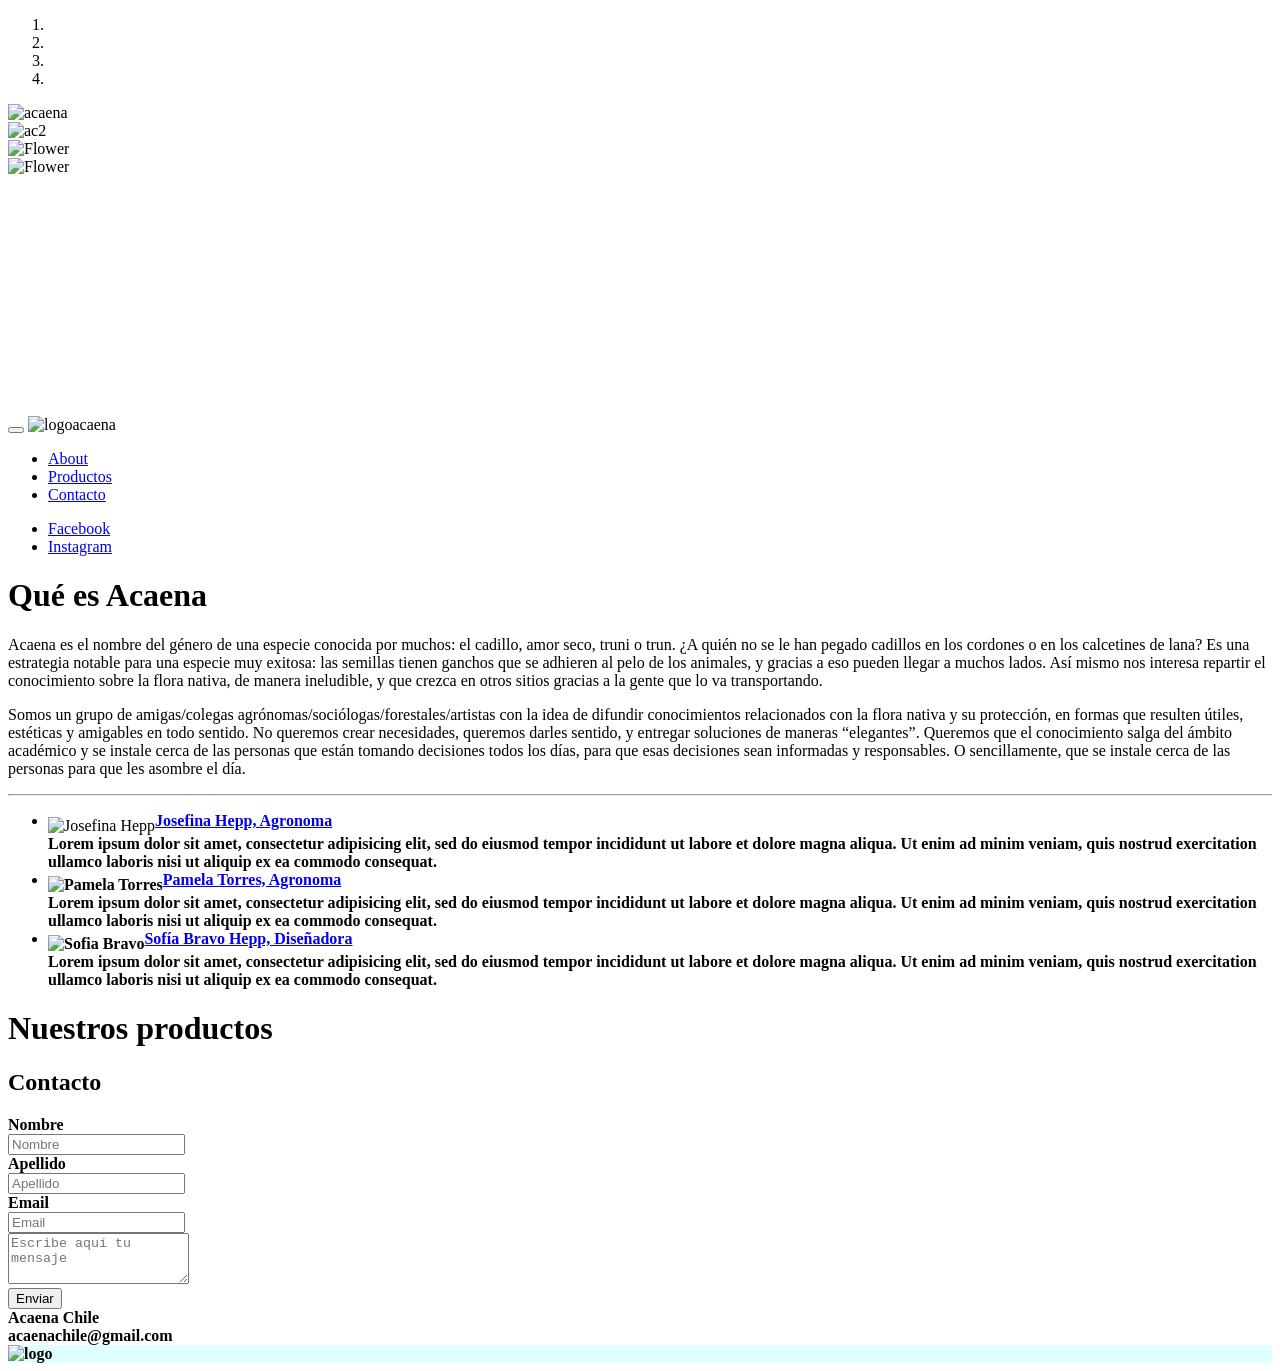
==== index.html @ 66010f5f "first commit" ====
<!DOCTYPE html>
<html lang="es">
  <head>
    <meta charset="utf-8">
    <meta http-equiv="X-UA-Compatible" content="IE=edge">
    <meta name="viewport" content="width=device-width, initial-scale=1">
    <!-- The above 3 meta tags *must* come first in the head; any other head content must come *after* these tags -->
    <title>Acaena, diseño educativo para la valoración de nuestra flora</title>
    
    <meta property="og:title" content="Acaena difunde conocimientos de la flora nativa y su protección, en formas que resulten útiles, estéticas y amigables en todo sentido." />
 <!--    <meta property="og:url" content="https://mcantillana.github.io/varios_html" /> --> <!-- FALTA!!!! -->
    <meta property="og:image" content="image/logoacaena.png" />
    <!-- Bootstrap -->
    <link href='https://fonts.googleapis.com/css?family=Quicksand:400,700' rel='stylesheet' type='text/css'>
    <link href="bower_components/bootstrap/dist/css/bootstrap.min.css" rel="stylesheet">
    <link href="css/style.css" rel="stylesheet">

    <!-- HTML5 shim and Respond.js for IE8 support of HTML5 elements and media queries -->
    <!-- WARNING: Respond.js doesn't work if you view the page via file:// -->
    <!--[if lt IE 9]>
      <script src="https://oss.maxcdn.com/html5shiv/3.7.2/html5shiv.min.js"></script>
      <script src="https://oss.maxcdn.com/respond/1.4.2/respond.min.js"></script>
    <![endif]-->
  </head>

<body data-spy="scroll" data-target=".navbar" data-offset="50">

<div class="container-fluid1" style="height:400px;">
  

  <div id="myCarousel" class="carousel slide" data-ride="carousel">
    <!-- Indicators -->
      <ol class="carousel-indicators">
        <li data-target="#myCarousel" data-slide-to="0" class="active"></li>
        <li data-target="#myCarousel" data-slide-to="1"></li>
        <li data-target="#myCarousel" data-slide-to="2"></li>
        <li data-target="#myCarousel" data-slide-to="3"></li>
      </ol>

    <!-- Wrapper for slides -->
      <div class="carousel-inner" role="listbox">
          <div class="item active">
            <img src="image/acaena.jpg" alt="acaena" width="1440" height="400">
          </div>

          <div class="item">
            <img src="image/acaena2.jpg" alt="ac2" width="1440" height="400">
          </div>
        
          <div class="item">
            <img src="image/acaena3.jpg" alt="Flower" width="1440" height="400">
          </div>

          <div class="item">
            <img src="image/acaena4.jpg" alt="Flower" width="1440" height="400">
          </div>
      </div>
    </div>



  <!-- <ol class="slider2">
  <li><img src="image/acaena.jpg" height="400" width="1440" /></li>
  <li><img src="image/acaena2.jpg" height="400" width="1440"/></li>
  <li><img src="image/acaena3.jpg" height="400" width="1440"/></li>
  </ul> -->
</div>

<nav class="navbar navbar-inverse" data-spy="affix" data-offset-top="197">
  <div class="container-fluid">
    <div class="navbar-header">
        <button type="button" class="navbar-toggle" data-toggle="collapse" data-target="#myNavbar">
          <span class="icon-bar"></span>
          <span class="icon-bar"></span>
          <span class="icon-bar"></span>                        
      </button>
      <!-- <a class="navbar-brand" href="image/logoacaena.png" width="50">acaena</a> -->
       <img id="logonav" src="image/logonav.png" height="38" width="50" alt="logoacaena">
  
    </div>
    <div>
      <div class="collapse navbar-collapse" id="myNavbar">
        <ul class="nav navbar-nav">
          <li><a href="#about">About</a></li>
          <li><a href="#productos">Productos</a></li>
          <li><a href="#contacto">Contacto</a></li>
        <!--   <li class="dropdown"><a class="dropdown-toggle" data-toggle="dropdown" href="#">Section 4 <span class="caret"></span></a>
            <ul class="dropdown-menu">
              <li><a href="#section41">Section 4-1</a></li>
              <li><a href="#section42">Section 4-2</a></li>
            </ul>
          </li> -->
            
        </ul>

        <ul class="nav navbar-nav navbar-right">
          <li><a href="https://www.facebook.com/Acaena-667442486612072/"><span class="glyphicon glyphicon-heart-empty"></span> Facebook</a></li>
          <li><a href="#"><span class="glyphicon glyphicon-camera"></span> Instagram</a></li>
        </ul>

      </div>
    </div>
  </div>
</nav>    

<div id="about" class="container-fluid">
  <h1>Qué es Acaena</h1>
  <div class="container">
    <div class="row">
      <div class="col-md-6">
         <p>Acaena es el nombre del género de una especie conocida por muchos: el cadillo, amor seco, truni o trun. ¿A quién no se le han pegado cadillos en los cordones o en los calcetines de lana? Es una estrategia notable para una especie muy exitosa: las semillas tienen ganchos que se adhieren al pelo de los animales, y gracias a eso pueden llegar a muchos lados.

         Así mismo nos interesa repartir el conocimiento sobre la flora nativa, de manera ineludible, y que crezca en otros sitios gracias a la gente que lo va transportando.</p>

      </div>

        <div class="col-md-6">
         <p>Somos un grupo de amigas/colegas agrónomas/sociólogas/forestales/artistas con la idea de difundir conocimientos relacionados con la flora nativa y su protección, en formas que resulten útiles, estéticas y amigables en todo sentido. No queremos crear necesidades, queremos darles sentido, y entregar soluciones de maneras “elegantes”. Queremos que el conocimiento salga del ámbito académico y se instale cerca de las personas que están tomando decisiones todos los días, para que esas decisiones sean informadas y responsables. O sencillamente, que se instale cerca de las personas para que les asombre el día.</p>
      </div>
      <hr>

      <div id="profile" class="col-md-12">
        <ul >
          <li class="col-md-4"><img src="image/jose.jpg" height="150" width="150" alt="Josefina Hepp" class="img-responsive img-circle" align="middle"><a href="#demo1" class="btn btn-info" data-toggle="collapse"><b>Josefina Hepp, Agronoma<b></a>
  <div id="demo1" class="collapse">
    Lorem ipsum dolor sit amet, consectetur adipisicing elit,
    sed do eiusmod tempor incididunt ut labore et dolore magna aliqua. Ut enim ad minim veniam,
    quis nostrud exercitation ullamco laboris nisi ut aliquip ex ea commodo consequat.
  </div></li>
          <li class="col-md-4"><img src="image/pame.jpg" height="150" width="150" alt="Pamela Torres" class="img-responsive img-circle" align="middle"><a href="#demo2" class="btn btn-info" data-toggle="collapse"><b>Pamela Torres, Agronoma<b></a>
  <div id="demo2" class="collapse">
    Lorem ipsum dolor sit amet, consectetur adipisicing elit,
    sed do eiusmod tempor incididunt ut labore et dolore magna aliqua. Ut enim ad minim veniam,
    quis nostrud exercitation ullamco laboris nisi ut aliquip ex ea commodo consequat.
  </div></li>
          <li class="col-md-4"><img src="image/sofi.jpg" height="150" width="150" alt="Sofia Bravo" class="img-responsive img-circle" align="middle"><a href="#demo3" class="btn btn-info" data-toggle="collapse"><b>Sofía Bravo Hepp, Diseñadora<b></a>
  <div id="demo3" class="collapse">
    Lorem ipsum dolor sit amet, consectetur adipisicing elit,
    sed do eiusmod tempor incididunt ut labore et dolore magna aliqua. Ut enim ad minim veniam,
    quis nostrud exercitation ullamco laboris nisi ut aliquip ex ea commodo consequat.
  </div></li>
            
        </ul>
 
        
      </div>

      
    </div>
    
  </div>
 
</div>
<div id="productos" class="container-fluid">
  <h1>Nuestros productos</h1>
 <!--  <p>Try to scroll this section and look at the navigation bar while scrolling! Try to scroll this section and look at the navigation bar while scrolling!</p> -->
  
</div>
<!-- <div id="contacto" class="container-fluid">
    <div class="container">
      <h2>Contacto</h2>
      <form class="form-horizontal" role="form">
        <div class="form-group">
          <label class="control-label col-sm-2" for="email">Email:</label>
          <div class="col-sm-10">
            <input type="email" class="form-control" id="email" placeholder="Enter email">
          </div>
        </div>
        <div class="form-group">
          <label class="control-label col-sm-2" for="pwd">Password:</label>
          <div class="col-sm-10">          
            <input type="password" class="form-control" id="pwd" placeholder="Enter password">
          </div>
        </div>
        <div class="form-group">        
          <div class="col-sm-offset-2 col-sm-10">
            <div class="checkbox">
              <label><input type="checkbox"> Remember me</label>
            </div>
          </div>
        </div>
        <div class="form-group">        
          <div class="col-sm-offset-2 col-sm-10">
            <button type="submit" class="btn btn-default">Submit</button>
          </div>
        </div>
      </form>
    </div>
 -->



<div id="contacto" class="container-fluid">
    <div class="container">
    <h2>Contacto</h2>
           <form class="form-horizontal" role="form"  id="myform">
              
            <div class="form-group">
              <label class="control-label col-sm-2" for="nombre">Nombre</label>
              <div class="col-sm-10">
                 <input type="text" class="form-control" id="nombre" placeholder="Nombre" name="nombre" data-validation="required" data-validation-error-msg="Ups, no escribiste tu nombre">
              </div>
               
            </div>
            <div class="form-group">
              <label class="control-label col-sm-2" for="apellido">Apellido</label>
              <div class="col-sm-10">  
                <input type="text" class="form-control" id="apellido" placeholder="Apellido" name="apellido" data-validation="required" data-validation-error-msg="Ups, no escribiste tu apellido">
            </div>
            </div>
              <div class="form-group">
              <label class="control-label col-sm-2" for="email">Email</label>
              <div class="col-sm-10">   
                <input type="email" class="form-control" id="email" placeholder="Email" name="email" data-validation="email" data-validation-error-msg="Ups, no escribiste tu email">
            </div>
      
            </div>
            <div class="form-group">
            <textarea class="form-control col-sm-4" rows="3" placeholder="Escribe aquí tu mensaje" data-validation="required" data-validation-error-msg="Ups, no escribiste nada"></textarea>
            </div>
            <input type="submit" value="Enviar" name="boton" class="btn btn-default" id="btn">
          </form>
        
    </div>


</div>

<!-- <div id="section41" class="container-fluid">
  <h1>Section 4 Submenu 1</h1>
  <p>Try to scroll this section and look at the navigation bar while scrolling! Try to scroll this section and look at the navigation bar while scrolling!</p>
  <p>Try to scroll this section and look at the navigation bar while scrolling! Try to scroll this section and look at the navigation bar while scrolling!</p>
</div>
<div id="section42" class="container-fluid">
  <h1>Section 4 Submenu 2</h1>
  <p>Try to scroll this section and look at the navigation bar while scrolling! Try to scroll this section and look at the navigation bar while scrolling!</p>
  <p>Try to scroll this section and look at the navigation bar while scrolling! Try to scroll this section and look at the navigation bar while scrolling!</p>
</div> -->



    <!-- jQuery (necessary for Bootstrap's JavaScript plugins)
    <script src="bower_components/jquery/dist/jquery.min.js"></script>
    <!-- Include all compiled plugins (below), or include individual files as needed -->
    <script src="bower_components/jquery/dist/jquery.min.js"></script>
    <script src="bower_components/bootstrap/dist/js/bootstrap.min.js"></script>
    <script src="bower_components/jquery-form-validator/form-validator/jquery.form-validator.min.js"></script>
      <script src="bower_components/bxslider/jquery.bxSlider.min.js"></script>
       <script src="bower_components/masonry/dist/masonry.pkgd.min.js"></script>

    <script>
    $(document).ready(function(){
      $.validate({
        form:'#myform'
      });
    });

    $(document).ready(function(){
  $('.bxslider').bxSlider();
});

    $('.grid').masonry({
  // options
  itemSelector: '.grid-item',
  columnWidth: 200
});

 </script>


  </body>
  <footer>
<div id="footer" class="container-fluid" style="background-color: white;">
 
  <div class="row">
    <div class="col-xs-8 col-md-4">
      Acaena Chile<br>
      
    </div>
    <div class="col-xs-8 col-sm-4" >acaenachile@gmail.com</div>
    <!-- Add clearfix for only the required viewport -->
    <div class="clearfix visible-xs"></div>
    <div class="col-xs-4 col-sm-4" style="background-color:lightcyan;"><img src="image/logoacaena.png" alt="logo"></div>
    
  </div>
</div>
    
  </footer>
</html>
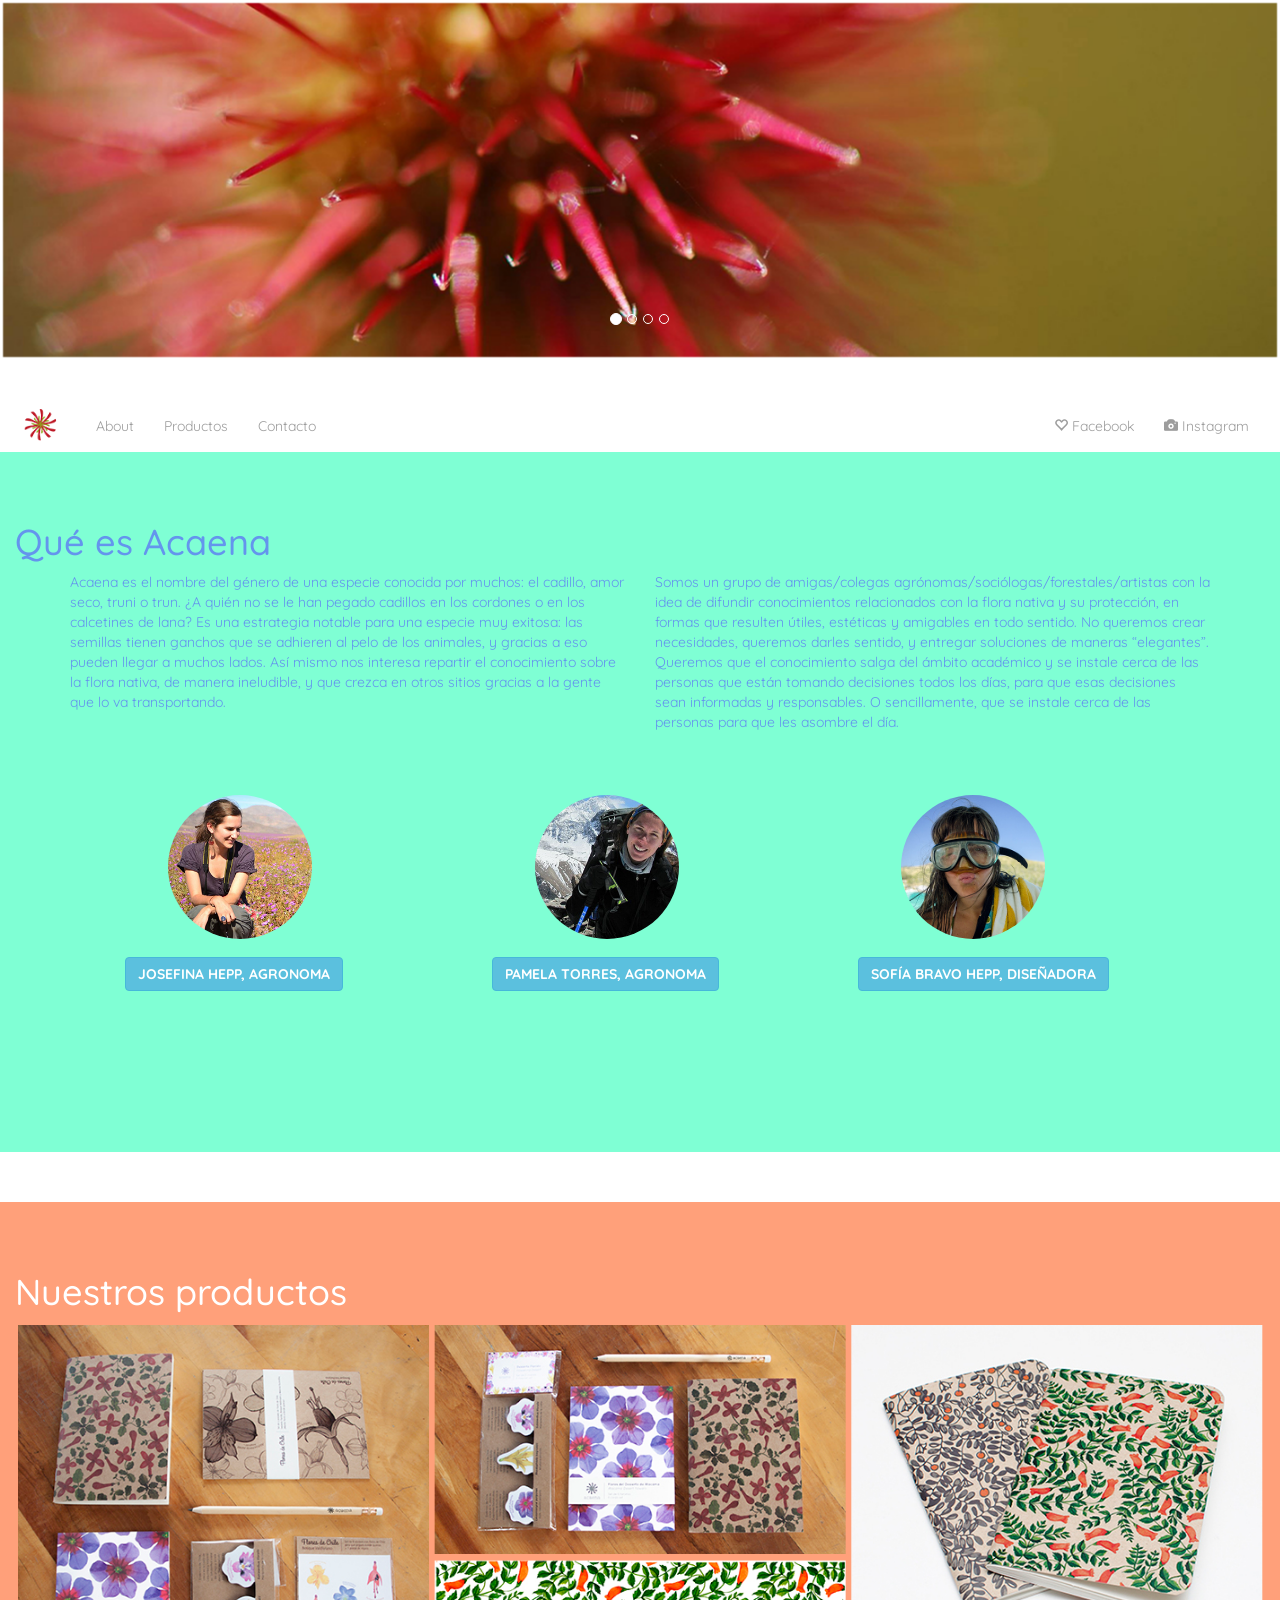
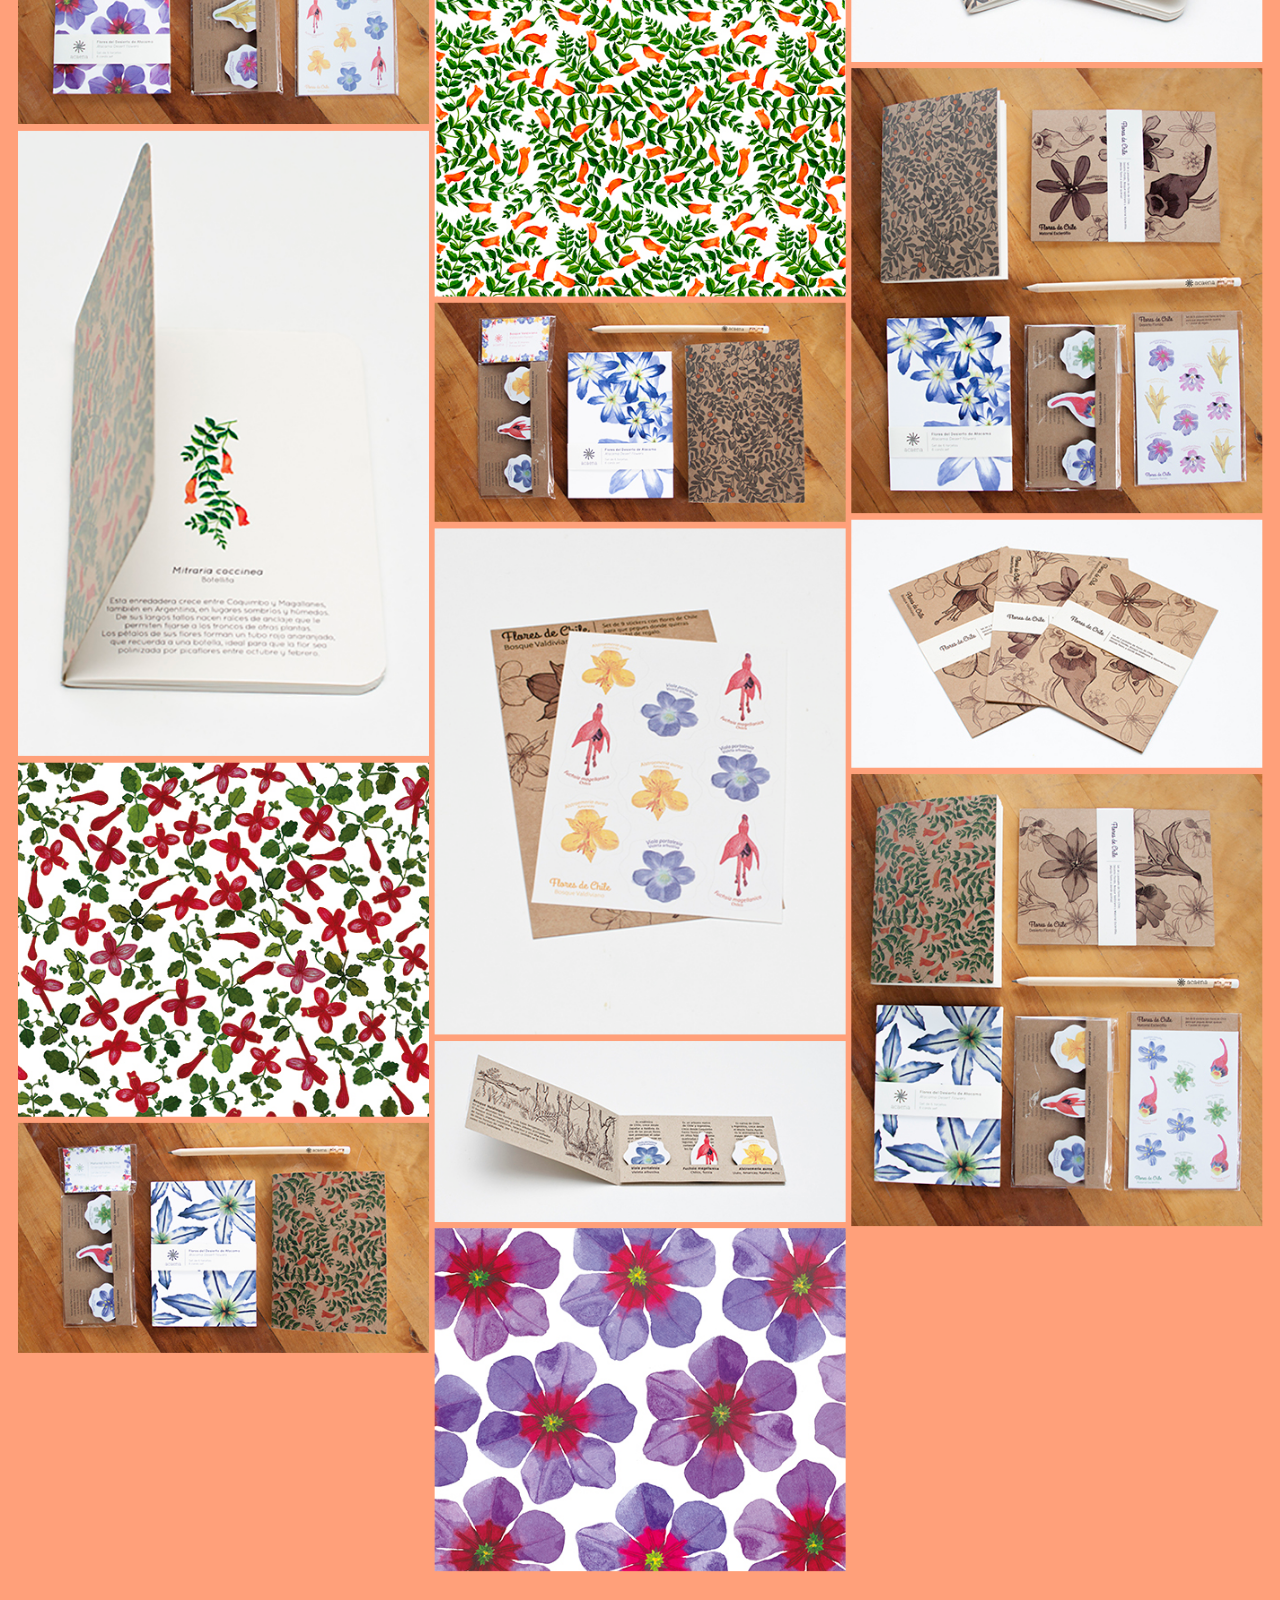
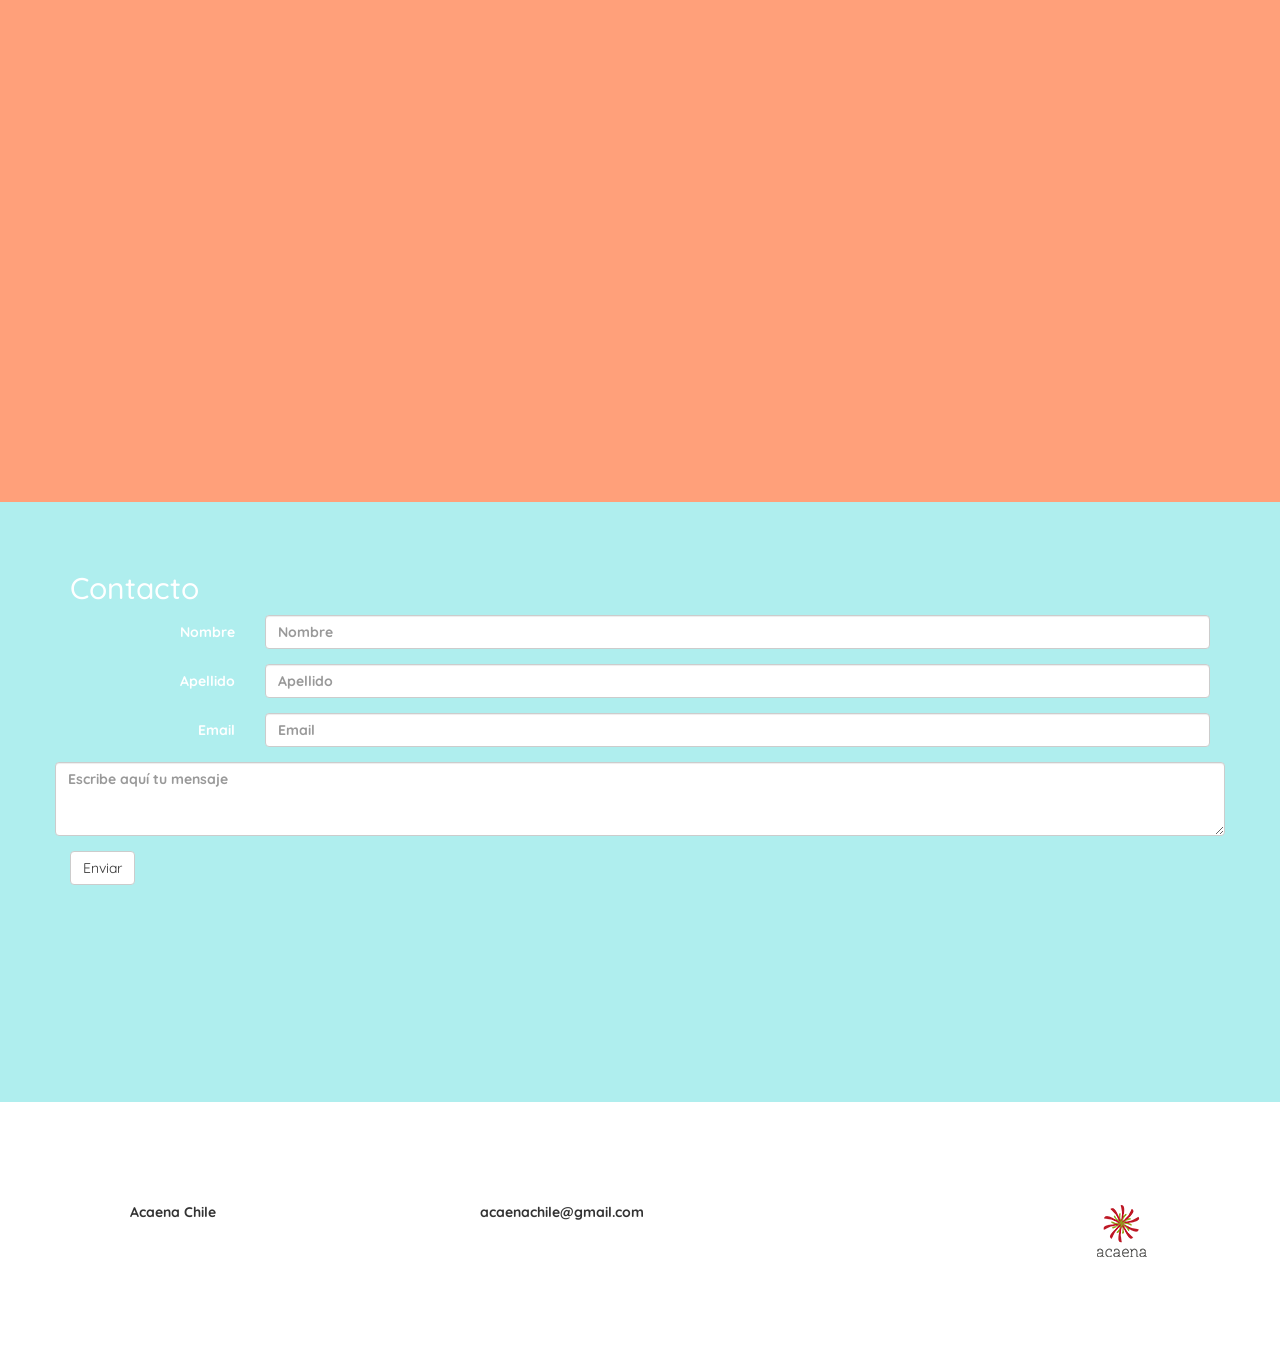
==== commit ae7bda95: "cambios" ====
--- a/index.html
+++ b/index.html
@@ -15,6 +15,7 @@
     <link href="bower_components/bootstrap/dist/css/bootstrap.min.css" rel="stylesheet">
     <link href="css/style.css" rel="stylesheet">
 
+
     <!-- HTML5 shim and Respond.js for IE8 support of HTML5 elements and media queries -->
     <!-- WARNING: Respond.js doesn't work if you view the page via file:// -->
     <!--[if lt IE 9]>
@@ -25,7 +26,7 @@
 
 <body data-spy="scroll" data-target=".navbar" data-offset="50">
 
-<div class="container-fluid1" style="height:400px;">
+<div class="container-fluid1 container-spy">
   
 
   <div id="myCarousel" class="carousel slide" data-ride="carousel">
@@ -94,8 +95,8 @@
         </ul>
 
         <ul class="nav navbar-nav navbar-right">
-          <li><a href="https://www.facebook.com/Acaena-667442486612072/"><span class="glyphicon glyphicon-heart-empty"></span> Facebook</a></li>
-          <li><a href="#"><span class="glyphicon glyphicon-camera"></span> Instagram</a></li>
+          <li><a target="_blank" href="https://www.facebook.com/Acaena-667442486612072/"><span class="glyphicon glyphicon-heart-empty"></span> Facebook</a></li>
+          <li><a target="_blank" href="https://instagram.com/acaenachile/"><span class="glyphicon glyphicon-camera"></span> Instagram</a></li>
         </ul>
 
       </div>
@@ -151,42 +152,181 @@
   </div>
  
 </div>
+
 <div id="productos" class="container-fluid">
   <h1>Nuestros productos</h1>
  <!--  <p>Try to scroll this section and look at the navigation bar while scrolling! Try to scroll this section and look at the navigation bar while scrolling!</p> -->
+
+ <!-- <figure>
+  <img src="yay.jpg" alt="">
+  <figcaption>
+    yay!!!
+  </figcaption>
+</figure> -->
+
+ <div class="grid">
+  <div class="grid-sizer">
+  <div class="grid-item"   >
+  <figure>
+   <img src="image/_acaena/1.jpg" />
+   <figcaption>
+    <h4> Pack Navideño <em>bosques</em> </h4>
+     <p>$15.000</p>
+
+     <p>Regala flores esta Navidad: libreta estrellita, postales flores chilenas, tarjetas flores del desierto...</p>
+   </figcaption>
+  </figure>
+  </div>
+  <div class="grid-item">
+    <figure>
+    <img src="image/_acaena/2.jpg" />
+    <figcaption>
+    <h4> Pack Navideño <em>bosques</em></h4>
+     <p>$7.000</p>
+
+     <p>Regala flores esta Navidad: libreta estrellita, postales flores chilenas, tarjetas flores del desierto...</p>
+   </figcaption>
+    </figure>
+  </div>
+  <div class="grid-item">
+    <figure>
+    <img src="image/_acaena/_DSC0011.jpg" />
+    <figcaption>
+    <h4> Libretas Enredadreas de Chile  </h4>
+     <p>$2.000 c/u</p>
+
+     <p>Regala flores esta Navidad: libreta estrellita, postales flores chilenas, tarjetas flores del desierto...</p>
+   </figcaption>
+   </figure>
+  </div>
+  <div class="grid-item">
+  <figure>
+    <img src="image/_acaena/_pattern botellita.jpg"/>
+    <figcaption>
+      <h4> Libretas Enredadreas de Chile <em>botellita</em>  </h4>
+     <p>$3.100 c/u</p>
+
+     <p>Regala flores esta Navidad: libreta estrellita, postales flores chilenas, tarjetas flores del desierto...</p>
+   </figcaption>
+   </figure>
+  </div>
+  <div class="grid-item">
+  <figure>
+    <img src="image/_acaena/3.jpg" />
+    <figcaption>
+    <h4> Pack Navideño </h4>
+     <p>$15.000</p>
+
+     <p>Regala flores esta Navidad: libreta estrellita, postales flores chilenas, tarjetas flores del desierto...</p>
+   </figcaption>
+   </figure>
+  </div>
+  <div class="grid-item">
+  <figure>
+    <img src="image/_acaena/_DSC0015.jpg" />
+    <figcaption>
+   <h4> Libretas Enredadreas de Chile  </h4>
+     <p>$2.000 c/u</p>
+
+     <p>Regala flores esta Navidad: libreta estrellita, postales flores chilenas, tarjetas flores del desierto...</p>
+   </figcaption>
+   </figure>
+  </div>
+  <div class="grid-item">
+  <figure>
+    <img src="image/_acaena/4.jpg"/>
+    <figcaption>
+    <h4> Pack Navideño <em>bosques</em></h4>
+     <p>$7.000</p>
+
+     <p>Regala flores esta Navidad: libreta estrellita, postales flores chilenas, tarjetas flores del desierto...</p>
+   </figcaption>
+   </figure>
+  </div>
+  <div class="grid-item">
+  <figure>
+    <img src="image/_acaena/_DSC0019.jpg" />
+    <figcaption>
+    <h4> Postales <em>Flores de Chile</em> </h4>
+     <p>$2.100 el pack</p>
+
+     <p>Regala flores esta Navidad: libreta estrellita, postales flores chilenas, tarjetas flores del desierto...</p>
+   </figcaption>
+   </figure>
+  </div>
+  <div class="grid-item">
+  <figure>
+    <img src="image/_acaena/_DSC0023.jpg" />
+    <figcaption>
+    <h4> Sticker Flores de Chile <em>bosque valdiviano</em> </h4>
+     <p>$2.100</p>
+
+     <p>Regala flores esta Navidad: libreta estrellita, postales flores chilenas, tarjetas flores del desierto...</p>
+   </figcaption>
+   </figure>
+  </div>
+  <div class="grid-item">
+  <figure>
+    <img src="image/_acaena/estrellita_rapport.jpg"  />
+    <figcaption>
+    <h4> Libretas Enredadreas de Chile <em>estrellita</em>  </h4>
+     <p>$3.100 c/u</p>
+
+     <p>Regala flores esta Navidad: libreta estrellita, postales flores chilenas, tarjetas flores del desierto...</p>
+   </figcaption>
+   </figure>
+  </div>
+  <div class="grid-item">
+  <figure>
+    <img src="image/_acaena/5.jpg" />
+    <figcaption>
+    <h4> Pack Navideño </h4>
+     <p>$15.000</p>
+
+     <p>Regala flores esta Navidad: libreta estrellita, postales flores chilenas, tarjetas flores del desierto...</p>
+   </figcaption>
+   </figure>
+  </div>
+  <div class="grid-item">
+  <figure>
+    <img src="image/_acaena/_DSC0029.jpg" />
+    <figcaption>
+  <h4> Imanes Flores de Chile <em>bosque valdiviano</em>  </h4>
+     <p>$3.700 c/u</p>
+
+     <p>Regala flores esta Navidad: libreta estrellita, postales flores chilenas, tarjetas flores del desierto...</p>
+   </figcaption>
+   </figure>
+  </div>
+  <div class="grid-item">
+  <figure>
+    <img src="image/_acaena/6.jpg" />
+    <figcaption>
+    <h4> Pack Navideño </h4>
+     <p>$7.000</p>
+
+     <p>Regala flores esta Navidad: libreta estrellita, postales flores chilenas, tarjetas flores del desierto...</p>
+   </figcaption>
+   </figure>
+  </div>
+  <div class="grid-item">
+  <figure>
+    <img src="image/_acaena/Postal_purpurea2 Imagen.jpg" />
+    <figcaption>
+    <h4> Postales Flores del Desierto <em>purpurea</em>  </h4>
+     <p>$3.100 c/u</p>
+
+     <p>Regala flores esta Navidad: libreta estrellita, postales flores chilenas, tarjetas flores del desierto...</p>
+   </figcaption>
+   </figure>
+  </div>
   
-</div>
-<!-- <div id="contacto" class="container-fluid">
-    <div class="container">
-      <h2>Contacto</h2>
-      <form class="form-horizontal" role="form">
-        <div class="form-group">
-          <label class="control-label col-sm-2" for="email">Email:</label>
-          <div class="col-sm-10">
-            <input type="email" class="form-control" id="email" placeholder="Enter email">
-          </div>
-        </div>
-        <div class="form-group">
-          <label class="control-label col-sm-2" for="pwd">Password:</label>
-          <div class="col-sm-10">          
-            <input type="password" class="form-control" id="pwd" placeholder="Enter password">
-          </div>
-        </div>
-        <div class="form-group">        
-          <div class="col-sm-offset-2 col-sm-10">
-            <div class="checkbox">
-              <label><input type="checkbox"> Remember me</label>
-            </div>
-          </div>
-        </div>
-        <div class="form-group">        
-          <div class="col-sm-offset-2 col-sm-10">
-            <button type="submit" class="btn btn-default">Submit</button>
-          </div>
-        </div>
-      </form>
-    </div>
- -->
+  </div>
+</div>
+
+  
+</div>
+
 
 
 
@@ -247,6 +387,11 @@
     <script src="bower_components/jquery-form-validator/form-validator/jquery.form-validator.min.js"></script>
       <script src="bower_components/bxslider/jquery.bxSlider.min.js"></script>
        <script src="bower_components/masonry/dist/masonry.pkgd.min.js"></script>
+         <script src="bower_components/imagesloaded/imagesloaded.pkgd.min.js"></script>
+         
+      
+
+   
 
     <script>
     $(document).ready(function(){
@@ -265,7 +410,29 @@
   columnWidth: 200
 });
 
+    $(document).ready( function() {
+  // init Masonry after all images have loaded
+  var $grid = $('.grid').imagesLoaded( function() {
+    $grid.masonry({
+      itemSelector: '.grid-item',
+      percentPosition: true,
+      columnWidth: '.grid-sizer'
+    }); 
+  });
+
+});
+
+    var $grid = $('.grid').imagesLoaded( function() {
+  // init Masonry after all images have loaded
+  $grid.masonry({
+    // options...
+  });
+});
+
  </script>
+
+
+
 
 
   </body>
@@ -273,14 +440,11 @@
 <div id="footer" class="container-fluid" style="background-color: white;">
  
   <div class="row">
-    <div class="col-xs-8 col-md-4">
-      Acaena Chile<br>
-      
-    </div>
+    <div class="col-xs-8 col-md-4" >Acaena Chile</div>
     <div class="col-xs-8 col-sm-4" >acaenachile@gmail.com</div>
     <!-- Add clearfix for only the required viewport -->
-    <div class="clearfix visible-xs"></div>
-    <div class="col-xs-4 col-sm-4" style="background-color:lightcyan;"><img src="image/logoacaena.png" alt="logo"></div>
+    <div class="clearfix visible-xs center" ></div>
+    <div class="col-xs-4 col-sm-4" style="background-color: white;" align="right"><img src="image/logoacaena.png" alt="logo"></div>
     
   </div>
 </div>
--- a/css/style.css
+++ b/css/style.css
@@ -0,0 +1,243 @@
+ .entrada {
+  height:100%;
+  color: #fff; 
+  background-color: lightsalmon;
+}
+
+
+
+#left, #right {
+    top: 0; bottom: 0;
+    width: 25px;
+    background: tomato; 
+    position: fixed;
+    }
+    #left { left: 0; }
+    #right { right: 0; }
+    
+#top, #bottom {
+    left: 0; right: 0;
+    height: 25px;
+    background: orangered; 
+    position: fixed;
+    }
+    #top { top: 0; }
+    #bottom { bottom: 0; }
+
+@media 
+
+/* Fairly small screens including iphones */
+only screen and (max-width: 500px),
+
+/* iPads */
+only screen and (min-device-width: 768px) and (max-device-width: 1024px) 
+
+{
+  #top, #bottom, #left, #right { display: none; }
+}
+
+
+.logo-entrada {
+    display: -webkit-flex; /* Safari */
+    -webkit-justify-content: space-around; /* Safari 6.1+ */
+    display: flex;
+    justify-content: center;
+    margin-top: 25%;
+}
+
+
+.img-responsive {
+max-width:100%;
+height: auto;
+display: block;
+}
+
+.droplet{
+  transition: all 3s;
+  transition-timing: ease-in-out;
+  width: 100px;
+}
+.droplet:hover {
+  transform: rotate(1080deg);
+}
+
+
+ body {
+      position: relative; 
+      font-family: 'Quicksand', sans-serif;
+  }
+/*  .container-fluid1{
+      background-image: url(../image/acaena.jpg);
+  }*/
+  .affix {
+      top:0;
+      width: 100%;
+      z-index: 9999 !important;
+  }
+  .navbar {
+      margin-bottom: 0px;
+  }
+
+  .affix ~ .container-fluid {
+     position: relative;
+     top: 50px;
+  }
+  #about {padding-top:50px;height:700px;color: #fff; background-color: aquamarine;}
+  #productos {padding-top:50px;margin-top:50px;height:2500px;color: #fff; background-color: lightsalmon;}
+  #contacto {padding-top:50px;height:600px;color: #fff; background-color: paleturquoise;}
+
+.container-spy {
+  height: 400px;
+}
+
+@media screen and (max-width: 960px) {
+   .container-spy {
+    height:auto;
+   }
+}
+
+.navbar-inverse {
+    background-color: white;
+    border-color: white;
+}
+
+
+.navbar-inverse .navbar-nav>.active>a, .navbar-inverse .navbar-nav>.active>a:focus, .navbar-inverse .navbar-nav>.active>a:hover {
+    color: white;
+    background-color: lightsalmon;
+}
+
+.navbar-inverse .navbar-nav>li>a:focus, .navbar-inverse .navbar-nav>li>a:hover {
+    color: lightsalmon;
+  }
+
+#logonav{
+    display: block;
+    margin: 5px 15px 0 0;
+  }
+
+
+ .carousel-inner > .item > img,
+  .carousel-inner > .item > a > img {
+      width: 100%;
+      margin: auto;
+  }
+.navbar-nav .container_right {
+  float: right;
+}
+
+#profile li{
+    display: inline;
+    margin-top: 50px;
+}
+
+#about {
+  color: cornflowerblue;
+}
+
+#about img {
+  margin-bottom: 15px;
+  margin-left: 40px;
+}
+
+#profile li a {
+  text-transform: uppercase;
+
+}
+
+#demo1, #demo2, #demo3 {
+    font-weight:400;
+  }
+
+* {
+  -webkit-box-sizing: border-box;
+     -moz-box-sizing: border-box;
+          box-sizing: border-box;
+}
+
+/* force scrollbar */
+html { overflow-y: scroll; }
+
+
+/* ---- isotope ---- */
+
+.grid {
+  background: lightsalmon;
+}
+
+/* clear fix */
+.grid:after {
+  content: '';
+  display: block;
+  clear: both;
+}
+
+/* ---- .grid-item ---- */
+
+.grid-sizer,
+.grid-item {
+  width: 33.333%;
+}
+
+.grid-item {
+  float: left;
+}
+
+.grid-item img {
+  display: block;
+  max-width: 100%;
+  border:5px;
+}
+
+img {
+  padding: 3px;
+}
+
+.center {
+    margin: auto;
+    width: 60%;
+    border:3px solid #8AC007;
+    padding: 10px;
+}
+
+figcaption { 
+  position: absolute; 
+  background: rgba(0,0,0,0.5); 
+  color: white; 
+  padding: 10px 20px; 
+  width:100%;
+  height: 100%;
+  font-weight: 400;
+
+  opacity: 0;
+  bottom: 0; 
+  left: -30%;
+  -webkit-transition: all 0.6s ease;
+  -moz-transition:    all 0.6s ease;
+  -o-transition:      all 0.6s ease;
+}
+
+figure:hover figcaption {
+  opacity: 1;
+  left: 0;
+  padding: 15px;
+}
+
+
+
+
+
+
+footer {
+  position: relative;
+  background-color: mintcream;
+  background-border:mintcream;
+  margin: 50px 50px 50px ;
+  vertical-align: middle;
+}
+
+footer .row {
+  margin: 50px;
+}
+
+
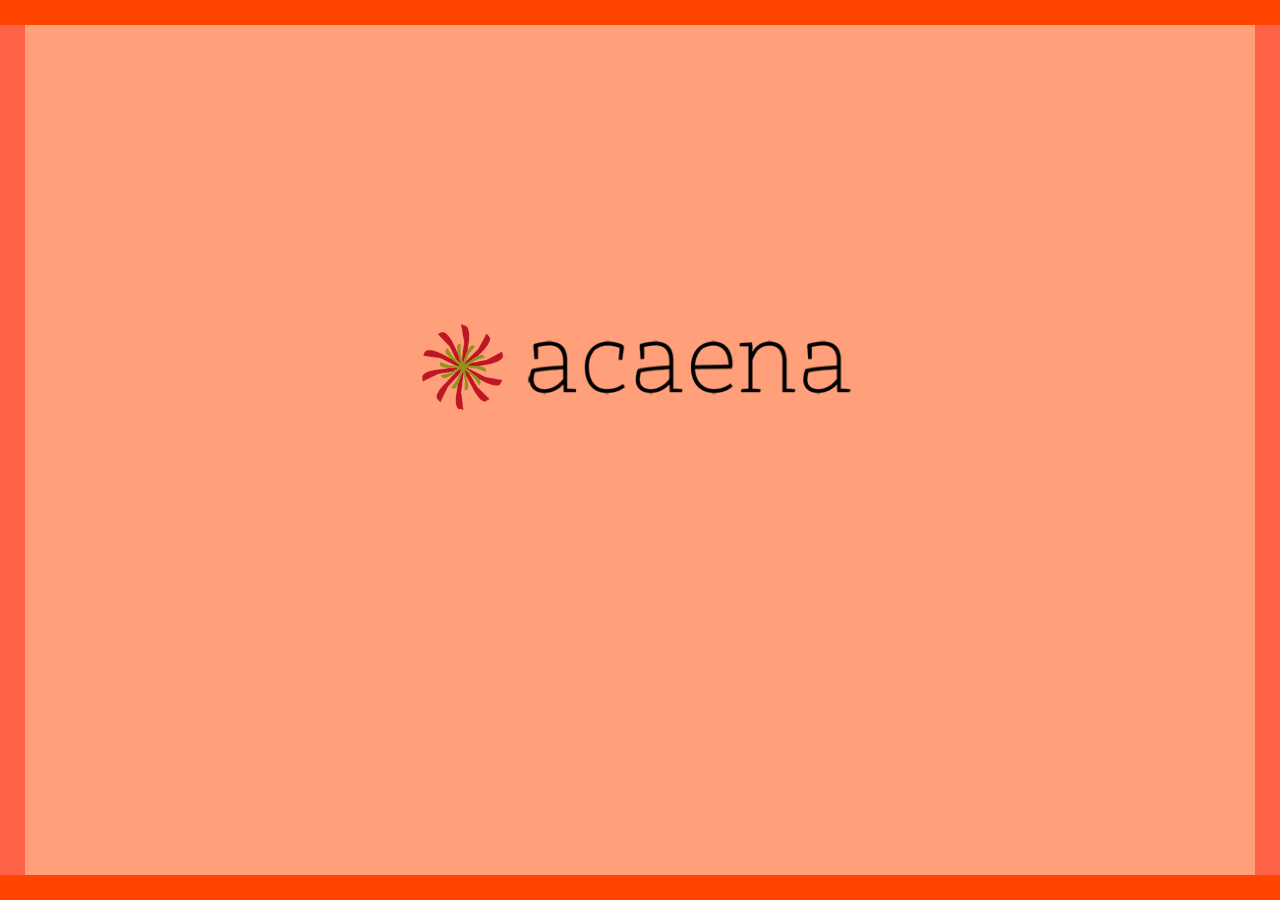
==== commit 92342a44: "cambio de nombre" ====
--- a/index.html
+++ b/index.html
@@ -5,15 +5,12 @@
     <meta http-equiv="X-UA-Compatible" content="IE=edge">
     <meta name="viewport" content="width=device-width, initial-scale=1">
     <!-- The above 3 meta tags *must* come first in the head; any other head content must come *after* these tags -->
-    <title>Acaena, diseño educativo para la valoración de nuestra flora</title>
-    
-    <meta property="og:title" content="Acaena difunde conocimientos de la flora nativa y su protección, en formas que resulten útiles, estéticas y amigables en todo sentido." />
- <!--    <meta property="og:url" content="https://mcantillana.github.io/varios_html" /> --> <!-- FALTA!!!! -->
-    <meta property="og:image" content="image/logoacaena.png" />
+    <title>Acaena Chile</title>
+
     <!-- Bootstrap -->
-    <link href='https://fonts.googleapis.com/css?family=Quicksand:400,700' rel='stylesheet' type='text/css'>
     <link href="bower_components/bootstrap/dist/css/bootstrap.min.css" rel="stylesheet">
-    <link href="css/style.css" rel="stylesheet">
+       <link href="css/style.css" rel="stylesheet">
+
 
 
     <!-- HTML5 shim and Respond.js for IE8 support of HTML5 elements and media queries -->
@@ -23,431 +20,37 @@
       <script src="https://oss.maxcdn.com/respond/1.4.2/respond.min.js"></script>
     <![endif]-->
   </head>
+  <header>
+  
+  	
+  </header><!-- /header -->
+  <body class="entrada">
+      <div class="container">
+    	<div class="row">
+    		<div class="col-md-12 logo-entrada">
+    					<div>
+    						<a href="pages.html" class="bt-menu"><img class="img-resposive droplet" src="image/acaena-isot-03.png" width="148px" align="middle"><img class="img-resposive" src="image/acaena-isot-04.png" width="350px" align="middle"></a>
+    					</div>
+    			 
+    <div id="left"></div>
+  <div id="right"></div>
+  <div id="top"></div>
+  <div id="bottom"></div>
+  <!--[if lte IE 6]>
+  <style>#top, #bottom, #left, #right { display: none; }</style>
+<![endif]-->
+    		
 
-<body data-spy="scroll" data-target=".navbar" data-offset="50">
-
-<div class="container-fluid1 container-spy">
-  
-
-  <div id="myCarousel" class="carousel slide" data-ride="carousel">
-    <!-- Indicators -->
-      <ol class="carousel-indicators">
-        <li data-target="#myCarousel" data-slide-to="0" class="active"></li>
-        <li data-target="#myCarousel" data-slide-to="1"></li>
-        <li data-target="#myCarousel" data-slide-to="2"></li>
-        <li data-target="#myCarousel" data-slide-to="3"></li>
-      </ol>
-
-    <!-- Wrapper for slides -->
-      <div class="carousel-inner" role="listbox">
-          <div class="item active">
-            <img src="image/acaena.jpg" alt="acaena" width="1440" height="400">
-          </div>
-
-          <div class="item">
-            <img src="image/acaena2.jpg" alt="ac2" width="1440" height="400">
-          </div>
-        
-          <div class="item">
-            <img src="image/acaena3.jpg" alt="Flower" width="1440" height="400">
-          </div>
-
-          <div class="item">
-            <img src="image/acaena4.jpg" alt="Flower" width="1440" height="400">
-          </div>
-      </div>
-    </div>
+<!-- Acordarse de "re linkear" los links a su nueva ubicación, desde bower components -->
+    <!-- jQuery (necessary for Bootstrap's JavaScript plugins) -->
+    <script src="bower_components/jquery/dist/jquery.min.js"></script>
+    <!-- Include all compiled plugins (below), or include individual files as needed -->
+    <script src="bower_components/bootstrap/dist/js/bootstrap.min.js"></script>
 
 
 
-  <!-- <ol class="slider2">
-  <li><img src="image/acaena.jpg" height="400" width="1440" /></li>
-  <li><img src="image/acaena2.jpg" height="400" width="1440"/></li>
-  <li><img src="image/acaena3.jpg" height="400" width="1440"/></li>
-  </ul> -->
-</div>
-
-<nav class="navbar navbar-inverse" data-spy="affix" data-offset-top="197">
-  <div class="container-fluid">
-    <div class="navbar-header">
-        <button type="button" class="navbar-toggle" data-toggle="collapse" data-target="#myNavbar">
-          <span class="icon-bar"></span>
-          <span class="icon-bar"></span>
-          <span class="icon-bar"></span>                        
-      </button>
-      <!-- <a class="navbar-brand" href="image/logoacaena.png" width="50">acaena</a> -->
-       <img id="logonav" src="image/logonav.png" height="38" width="50" alt="logoacaena">
-  
+    		</div>
+        </div>
     </div>
-    <div>
-      <div class="collapse navbar-collapse" id="myNavbar">
-        <ul class="nav navbar-nav">
-          <li><a href="#about">About</a></li>
-          <li><a href="#productos">Productos</a></li>
-          <li><a href="#contacto">Contacto</a></li>
-        <!--   <li class="dropdown"><a class="dropdown-toggle" data-toggle="dropdown" href="#">Section 4 <span class="caret"></span></a>
-            <ul class="dropdown-menu">
-              <li><a href="#section41">Section 4-1</a></li>
-              <li><a href="#section42">Section 4-2</a></li>
-            </ul>
-          </li> -->
-            
-        </ul>
-
-        <ul class="nav navbar-nav navbar-right">
-          <li><a target="_blank" href="https://www.facebook.com/Acaena-667442486612072/"><span class="glyphicon glyphicon-heart-empty"></span> Facebook</a></li>
-          <li><a target="_blank" href="https://instagram.com/acaenachile/"><span class="glyphicon glyphicon-camera"></span> Instagram</a></li>
-        </ul>
-
-      </div>
-    </div>
-  </div>
-</nav>    
-
-<div id="about" class="container-fluid">
-  <h1>Qué es Acaena</h1>
-  <div class="container">
-    <div class="row">
-      <div class="col-md-6">
-         <p>Acaena es el nombre del género de una especie conocida por muchos: el cadillo, amor seco, truni o trun. ¿A quién no se le han pegado cadillos en los cordones o en los calcetines de lana? Es una estrategia notable para una especie muy exitosa: las semillas tienen ganchos que se adhieren al pelo de los animales, y gracias a eso pueden llegar a muchos lados.
-
-         Así mismo nos interesa repartir el conocimiento sobre la flora nativa, de manera ineludible, y que crezca en otros sitios gracias a la gente que lo va transportando.</p>
-
-      </div>
-
-        <div class="col-md-6">
-         <p>Somos un grupo de amigas/colegas agrónomas/sociólogas/forestales/artistas con la idea de difundir conocimientos relacionados con la flora nativa y su protección, en formas que resulten útiles, estéticas y amigables en todo sentido. No queremos crear necesidades, queremos darles sentido, y entregar soluciones de maneras “elegantes”. Queremos que el conocimiento salga del ámbito académico y se instale cerca de las personas que están tomando decisiones todos los días, para que esas decisiones sean informadas y responsables. O sencillamente, que se instale cerca de las personas para que les asombre el día.</p>
-      </div>
-      <hr>
-
-      <div id="profile" class="col-md-12">
-        <ul >
-          <li class="col-md-4"><img src="image/jose.jpg" height="150" width="150" alt="Josefina Hepp" class="img-responsive img-circle" align="middle"><a href="#demo1" class="btn btn-info" data-toggle="collapse"><b>Josefina Hepp, Agronoma<b></a>
-  <div id="demo1" class="collapse">
-    Lorem ipsum dolor sit amet, consectetur adipisicing elit,
-    sed do eiusmod tempor incididunt ut labore et dolore magna aliqua. Ut enim ad minim veniam,
-    quis nostrud exercitation ullamco laboris nisi ut aliquip ex ea commodo consequat.
-  </div></li>
-          <li class="col-md-4"><img src="image/pame.jpg" height="150" width="150" alt="Pamela Torres" class="img-responsive img-circle" align="middle"><a href="#demo2" class="btn btn-info" data-toggle="collapse"><b>Pamela Torres, Agronoma<b></a>
-  <div id="demo2" class="collapse">
-    Lorem ipsum dolor sit amet, consectetur adipisicing elit,
-    sed do eiusmod tempor incididunt ut labore et dolore magna aliqua. Ut enim ad minim veniam,
-    quis nostrud exercitation ullamco laboris nisi ut aliquip ex ea commodo consequat.
-  </div></li>
-          <li class="col-md-4"><img src="image/sofi.jpg" height="150" width="150" alt="Sofia Bravo" class="img-responsive img-circle" align="middle"><a href="#demo3" class="btn btn-info" data-toggle="collapse"><b>Sofía Bravo Hepp, Diseñadora<b></a>
-  <div id="demo3" class="collapse">
-    Lorem ipsum dolor sit amet, consectetur adipisicing elit,
-    sed do eiusmod tempor incididunt ut labore et dolore magna aliqua. Ut enim ad minim veniam,
-    quis nostrud exercitation ullamco laboris nisi ut aliquip ex ea commodo consequat.
-  </div></li>
-            
-        </ul>
- 
-        
-      </div>
-
-      
-    </div>
-    
-  </div>
- 
-</div>
-
-<div id="productos" class="container-fluid">
-  <h1>Nuestros productos</h1>
- <!--  <p>Try to scroll this section and look at the navigation bar while scrolling! Try to scroll this section and look at the navigation bar while scrolling!</p> -->
-
- <!-- <figure>
-  <img src="yay.jpg" alt="">
-  <figcaption>
-    yay!!!
-  </figcaption>
-</figure> -->
-
- <div class="grid">
-  <div class="grid-sizer">
-  <div class="grid-item"   >
-  <figure>
-   <img src="image/_acaena/1.jpg" />
-   <figcaption>
-    <h4> Pack Navideño <em>bosques</em> </h4>
-     <p>$15.000</p>
-
-     <p>Regala flores esta Navidad: libreta estrellita, postales flores chilenas, tarjetas flores del desierto...</p>
-   </figcaption>
-  </figure>
-  </div>
-  <div class="grid-item">
-    <figure>
-    <img src="image/_acaena/2.jpg" />
-    <figcaption>
-    <h4> Pack Navideño <em>bosques</em></h4>
-     <p>$7.000</p>
-
-     <p>Regala flores esta Navidad: libreta estrellita, postales flores chilenas, tarjetas flores del desierto...</p>
-   </figcaption>
-    </figure>
-  </div>
-  <div class="grid-item">
-    <figure>
-    <img src="image/_acaena/_DSC0011.jpg" />
-    <figcaption>
-    <h4> Libretas Enredadreas de Chile  </h4>
-     <p>$2.000 c/u</p>
-
-     <p>Regala flores esta Navidad: libreta estrellita, postales flores chilenas, tarjetas flores del desierto...</p>
-   </figcaption>
-   </figure>
-  </div>
-  <div class="grid-item">
-  <figure>
-    <img src="image/_acaena/_pattern botellita.jpg"/>
-    <figcaption>
-      <h4> Libretas Enredadreas de Chile <em>botellita</em>  </h4>
-     <p>$3.100 c/u</p>
-
-     <p>Regala flores esta Navidad: libreta estrellita, postales flores chilenas, tarjetas flores del desierto...</p>
-   </figcaption>
-   </figure>
-  </div>
-  <div class="grid-item">
-  <figure>
-    <img src="image/_acaena/3.jpg" />
-    <figcaption>
-    <h4> Pack Navideño </h4>
-     <p>$15.000</p>
-
-     <p>Regala flores esta Navidad: libreta estrellita, postales flores chilenas, tarjetas flores del desierto...</p>
-   </figcaption>
-   </figure>
-  </div>
-  <div class="grid-item">
-  <figure>
-    <img src="image/_acaena/_DSC0015.jpg" />
-    <figcaption>
-   <h4> Libretas Enredadreas de Chile  </h4>
-     <p>$2.000 c/u</p>
-
-     <p>Regala flores esta Navidad: libreta estrellita, postales flores chilenas, tarjetas flores del desierto...</p>
-   </figcaption>
-   </figure>
-  </div>
-  <div class="grid-item">
-  <figure>
-    <img src="image/_acaena/4.jpg"/>
-    <figcaption>
-    <h4> Pack Navideño <em>bosques</em></h4>
-     <p>$7.000</p>
-
-     <p>Regala flores esta Navidad: libreta estrellita, postales flores chilenas, tarjetas flores del desierto...</p>
-   </figcaption>
-   </figure>
-  </div>
-  <div class="grid-item">
-  <figure>
-    <img src="image/_acaena/_DSC0019.jpg" />
-    <figcaption>
-    <h4> Postales <em>Flores de Chile</em> </h4>
-     <p>$2.100 el pack</p>
-
-     <p>Regala flores esta Navidad: libreta estrellita, postales flores chilenas, tarjetas flores del desierto...</p>
-   </figcaption>
-   </figure>
-  </div>
-  <div class="grid-item">
-  <figure>
-    <img src="image/_acaena/_DSC0023.jpg" />
-    <figcaption>
-    <h4> Sticker Flores de Chile <em>bosque valdiviano</em> </h4>
-     <p>$2.100</p>
-
-     <p>Regala flores esta Navidad: libreta estrellita, postales flores chilenas, tarjetas flores del desierto...</p>
-   </figcaption>
-   </figure>
-  </div>
-  <div class="grid-item">
-  <figure>
-    <img src="image/_acaena/estrellita_rapport.jpg"  />
-    <figcaption>
-    <h4> Libretas Enredadreas de Chile <em>estrellita</em>  </h4>
-     <p>$3.100 c/u</p>
-
-     <p>Regala flores esta Navidad: libreta estrellita, postales flores chilenas, tarjetas flores del desierto...</p>
-   </figcaption>
-   </figure>
-  </div>
-  <div class="grid-item">
-  <figure>
-    <img src="image/_acaena/5.jpg" />
-    <figcaption>
-    <h4> Pack Navideño </h4>
-     <p>$15.000</p>
-
-     <p>Regala flores esta Navidad: libreta estrellita, postales flores chilenas, tarjetas flores del desierto...</p>
-   </figcaption>
-   </figure>
-  </div>
-  <div class="grid-item">
-  <figure>
-    <img src="image/_acaena/_DSC0029.jpg" />
-    <figcaption>
-  <h4> Imanes Flores de Chile <em>bosque valdiviano</em>  </h4>
-     <p>$3.700 c/u</p>
-
-     <p>Regala flores esta Navidad: libreta estrellita, postales flores chilenas, tarjetas flores del desierto...</p>
-   </figcaption>
-   </figure>
-  </div>
-  <div class="grid-item">
-  <figure>
-    <img src="image/_acaena/6.jpg" />
-    <figcaption>
-    <h4> Pack Navideño </h4>
-     <p>$7.000</p>
-
-     <p>Regala flores esta Navidad: libreta estrellita, postales flores chilenas, tarjetas flores del desierto...</p>
-   </figcaption>
-   </figure>
-  </div>
-  <div class="grid-item">
-  <figure>
-    <img src="image/_acaena/Postal_purpurea2 Imagen.jpg" />
-    <figcaption>
-    <h4> Postales Flores del Desierto <em>purpurea</em>  </h4>
-     <p>$3.100 c/u</p>
-
-     <p>Regala flores esta Navidad: libreta estrellita, postales flores chilenas, tarjetas flores del desierto...</p>
-   </figcaption>
-   </figure>
-  </div>
-  
-  </div>
-</div>
-
-  
-</div>
-
-
-
-
-<div id="contacto" class="container-fluid">
-    <div class="container">
-    <h2>Contacto</h2>
-           <form class="form-horizontal" role="form"  id="myform">
-              
-            <div class="form-group">
-              <label class="control-label col-sm-2" for="nombre">Nombre</label>
-              <div class="col-sm-10">
-                 <input type="text" class="form-control" id="nombre" placeholder="Nombre" name="nombre" data-validation="required" data-validation-error-msg="Ups, no escribiste tu nombre">
-              </div>
-               
-            </div>
-            <div class="form-group">
-              <label class="control-label col-sm-2" for="apellido">Apellido</label>
-              <div class="col-sm-10">  
-                <input type="text" class="form-control" id="apellido" placeholder="Apellido" name="apellido" data-validation="required" data-validation-error-msg="Ups, no escribiste tu apellido">
-            </div>
-            </div>
-              <div class="form-group">
-              <label class="control-label col-sm-2" for="email">Email</label>
-              <div class="col-sm-10">   
-                <input type="email" class="form-control" id="email" placeholder="Email" name="email" data-validation="email" data-validation-error-msg="Ups, no escribiste tu email">
-            </div>
-      
-            </div>
-            <div class="form-group">
-            <textarea class="form-control col-sm-4" rows="3" placeholder="Escribe aquí tu mensaje" data-validation="required" data-validation-error-msg="Ups, no escribiste nada"></textarea>
-            </div>
-            <input type="submit" value="Enviar" name="boton" class="btn btn-default" id="btn">
-          </form>
-        
-    </div>
-
-
-</div>
-
-<!-- <div id="section41" class="container-fluid">
-  <h1>Section 4 Submenu 1</h1>
-  <p>Try to scroll this section and look at the navigation bar while scrolling! Try to scroll this section and look at the navigation bar while scrolling!</p>
-  <p>Try to scroll this section and look at the navigation bar while scrolling! Try to scroll this section and look at the navigation bar while scrolling!</p>
-</div>
-<div id="section42" class="container-fluid">
-  <h1>Section 4 Submenu 2</h1>
-  <p>Try to scroll this section and look at the navigation bar while scrolling! Try to scroll this section and look at the navigation bar while scrolling!</p>
-  <p>Try to scroll this section and look at the navigation bar while scrolling! Try to scroll this section and look at the navigation bar while scrolling!</p>
-</div> -->
-
-
-
-    <!-- jQuery (necessary for Bootstrap's JavaScript plugins)
-    <script src="bower_components/jquery/dist/jquery.min.js"></script>
-    <!-- Include all compiled plugins (below), or include individual files as needed -->
-    <script src="bower_components/jquery/dist/jquery.min.js"></script>
-    <script src="bower_components/bootstrap/dist/js/bootstrap.min.js"></script>
-    <script src="bower_components/jquery-form-validator/form-validator/jquery.form-validator.min.js"></script>
-      <script src="bower_components/bxslider/jquery.bxSlider.min.js"></script>
-       <script src="bower_components/masonry/dist/masonry.pkgd.min.js"></script>
-         <script src="bower_components/imagesloaded/imagesloaded.pkgd.min.js"></script>
-         
-      
-
-   
-
-    <script>
-    $(document).ready(function(){
-      $.validate({
-        form:'#myform'
-      });
-    });
-
-    $(document).ready(function(){
-  $('.bxslider').bxSlider();
-});
-
-    $('.grid').masonry({
-  // options
-  itemSelector: '.grid-item',
-  columnWidth: 200
-});
-
-    $(document).ready( function() {
-  // init Masonry after all images have loaded
-  var $grid = $('.grid').imagesLoaded( function() {
-    $grid.masonry({
-      itemSelector: '.grid-item',
-      percentPosition: true,
-      columnWidth: '.grid-sizer'
-    }); 
-  });
-
-});
-
-    var $grid = $('.grid').imagesLoaded( function() {
-  // init Masonry after all images have loaded
-  $grid.masonry({
-    // options...
-  });
-});
-
- </script>
-
-
-
-
-
   </body>
-  <footer>
-<div id="footer" class="container-fluid" style="background-color: white;">
- 
-  <div class="row">
-    <div class="col-xs-8 col-md-4" >Acaena Chile</div>
-    <div class="col-xs-8 col-sm-4" >acaenachile@gmail.com</div>
-    <!-- Add clearfix for only the required viewport -->
-    <div class="clearfix visible-xs center" ></div>
-    <div class="col-xs-4 col-sm-4" style="background-color: white;" align="right"><img src="image/logoacaena.png" alt="logo"></div>
-    
-  </div>
-</div>
-    
-  </footer>
 </html>
